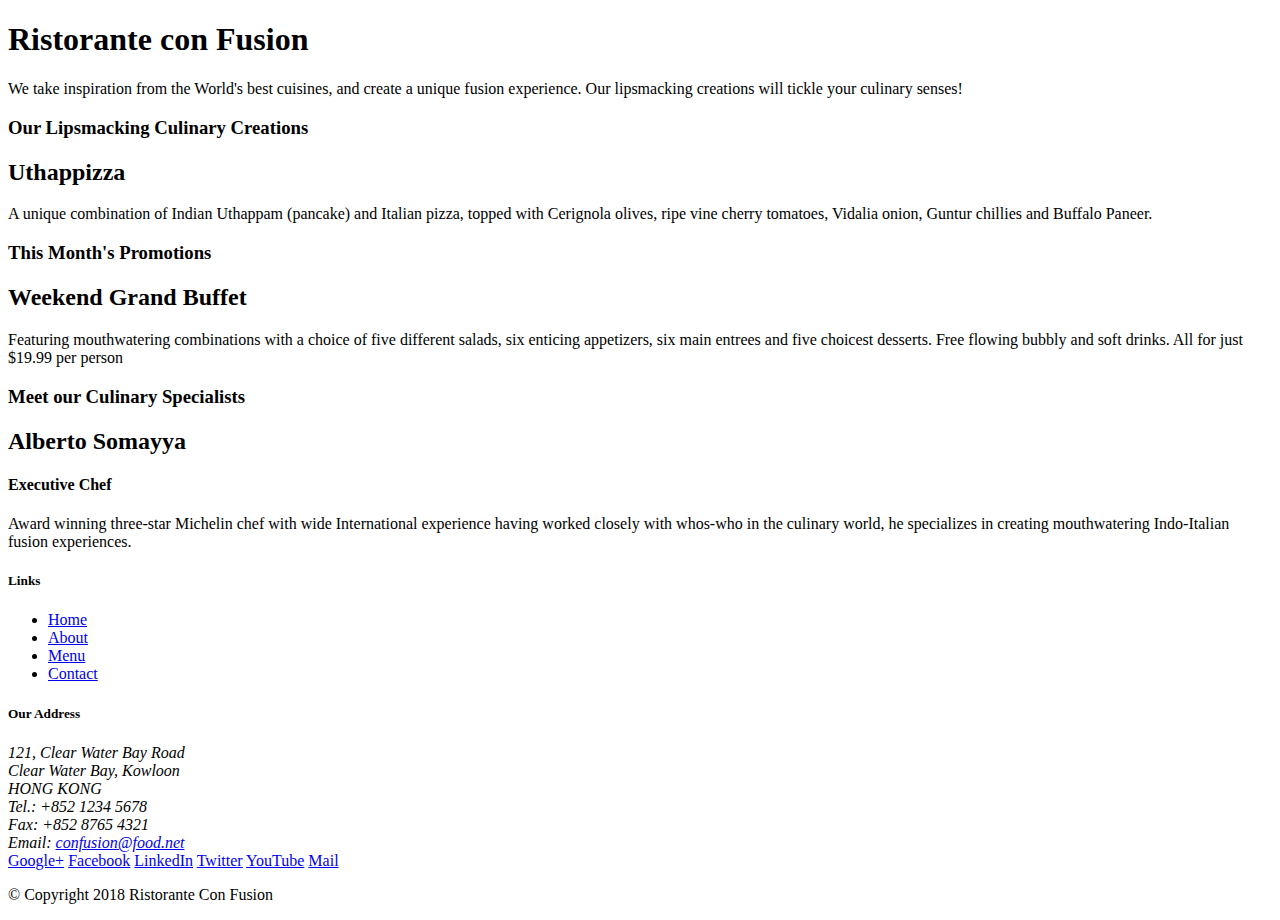
==== index.html @ 09c424a9 "Test commit to branch" ====
<!DOCTYPE html>
<html lang="en">

<head>
   <meta charset="utf-8">
   <meta name="viewport" content="width=device-width, initial-scale=1, shrink-to-fit=no">
   <meta http-equiv="x-ua-compatible" content="ie=edge">

   <!-- Bootstrap CSS -->
   <link rel="stylesheet" href="node_modules/bootstrap/dist/css/bootstrap.min.css">
    <title>GG Ristorante Con Fusion</title>
</head>

<body>

    <header>
        <div>
            <div>
                <div>
                    <h1>Ristorante con Fusion</h1>
                    <p>We take inspiration from the World's best cuisines, and create a unique fusion experience. Our lipsmacking creations will tickle your culinary senses!</p>
                </div>
                <div>
                </div>
            </div>
        </div>
    </header>

    <div>
        <div>
            <div>
                <h3>Our Lipsmacking Culinary Creations</h3>
            </div>
            <div>
                <h2>Uthappizza</h2>
                <p>A unique combination of Indian Uthappam (pancake) and Italian pizza, topped with Cerignola olives, ripe vine cherry tomatoes, Vidalia onion, Guntur chillies and Buffalo Paneer.</p>
            </div>
        </div>


        <div>
            <div>
                <h3>This Month's Promotions</h3>
            </div>
            <div>
                <h2>Weekend Grand Buffet</h2>
                <p>Featuring mouthwatering combinations with a choice of five different salads, six enticing appetizers, six main entrees and five choicest desserts. Free flowing bubbly and soft drinks. All for just $19.99 per person </p>
            </div>
        </div>

        <div>
            <div>
                <h3>Meet our Culinary Specialists</h3>
            </div>
            <div>
                <h2>Alberto Somayya</h2>
                <h4>Executive Chef</h4>
                <p>Award winning three-star Michelin chef with wide International experience having worked closely with whos-who in the culinary world, he specializes in creating mouthwatering Indo-Italian fusion experiences. </p>
            </div>
        </div>
    </div>

    <footer>
        <div>
            <div>
                <div>
                    <h5>Links</h5>
                    <ul>
                        <li><a href="#">Home</a></li>
                        <li><a href="#">About</a></li>
                        <li><a href="#">Menu</a></li>
                        <li><a href="#">Contact</a></li>
                    </ul>
                </div>
                <div>
                    <h5>Our Address</h5>
                    <address>
		              121, Clear Water Bay Road<br>
		              Clear Water Bay, Kowloon<br>
		              HONG KONG<br>
		              Tel.: +852 1234 5678<br>
		              Fax: +852 8765 4321<br>
		              Email: <a href="mailto:confusion@food.net">confusion@food.net</a>
		           </address>
                </div>
                <div>
                    <div>
                        <a href="http://google.com/+">Google+</a>
                        <a href="http://www.facebook.com/profile.php?id=">Facebook</a>
                        <a href="http://www.linkedin.com/in/">LinkedIn</a>
                        <a href="http://twitter.com/">Twitter</a>
                        <a href="http://youtube.com/">YouTube</a>
                        <a href="mailto:">Mail</a>
                    </div>
                </div>
           </div>
           <div>
                <div>
                    <p>© Copyright 2018 Ristorante Con Fusion</p>
                </div>
           </div>
        </div>
    </footer>
    <script src="node_modules/jquery/dist/jquery.slim.min.js"></script>
    <script src="node_modules/popper.js/dist/umd/popper.min.js"></script>
    <script src="node_modules/bootstrap/dist/js/bootstrap.min.js"></script>
</body>

</html>
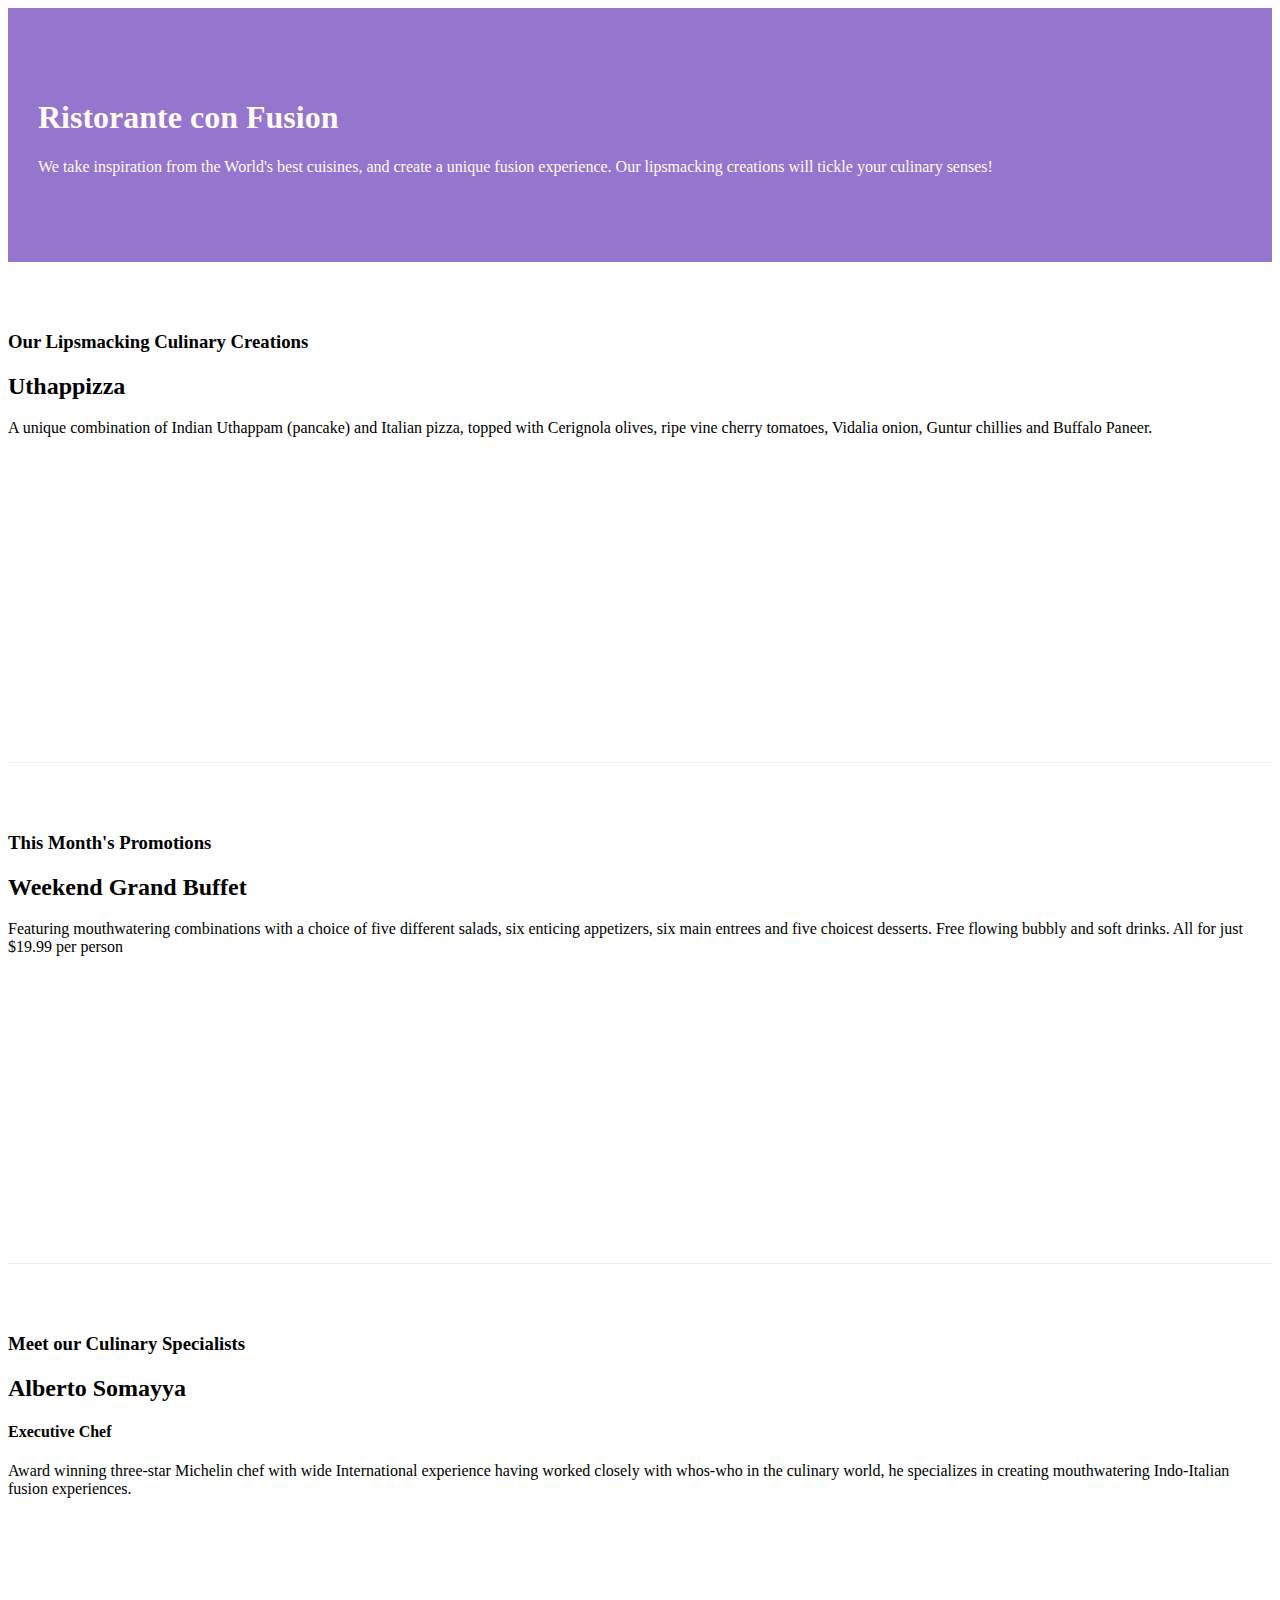
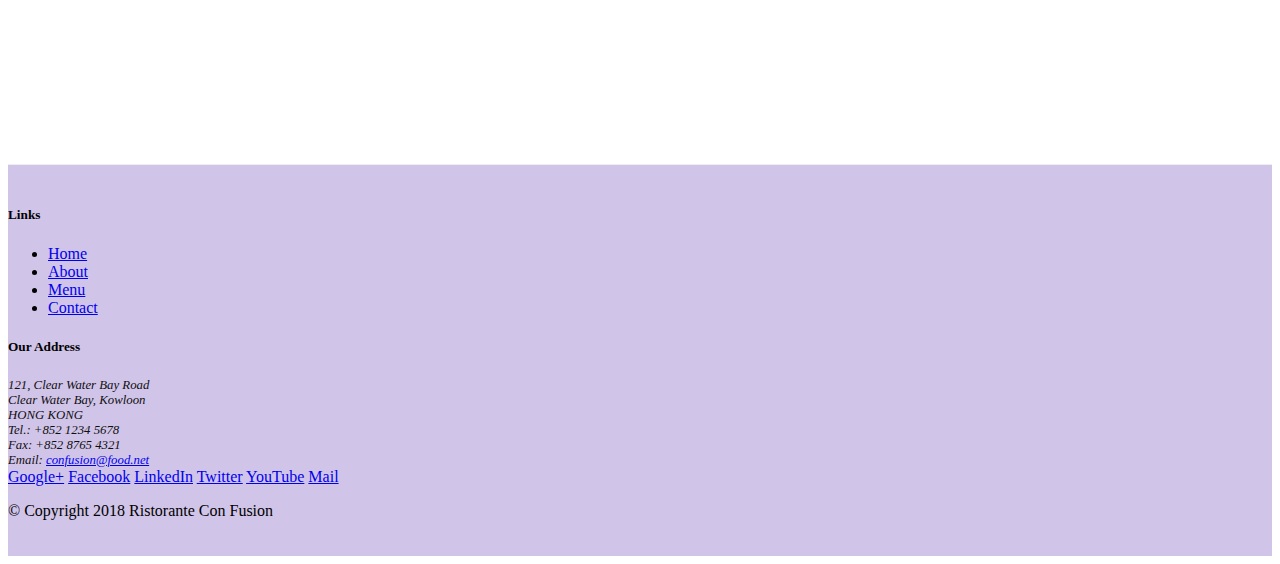
==== commit d2ab3960: "Responsive design and BootStrap Grid System" ====
--- a/index.html
+++ b/index.html
@@ -8,51 +8,52 @@
 
    <!-- Bootstrap CSS -->
    <link rel="stylesheet" href="node_modules/bootstrap/dist/css/bootstrap.min.css">
+   <link href="css/styles.css" rel="stylesheet">
     <title>GG Ristorante Con Fusion</title>
 </head>
 
 <body>
 
-    <header>
-        <div>
-            <div>
-                <div>
+    <header class="jumbotron">
+        <div class="container">
+            <div class="row row-header">
+                <div class="col-12 col-sm-6">
                     <h1>Ristorante con Fusion</h1>
                     <p>We take inspiration from the World's best cuisines, and create a unique fusion experience. Our lipsmacking creations will tickle your culinary senses!</p>
                 </div>
-                <div>
+                <div class="col-12 col-sm">
                 </div>
             </div>
         </div>
     </header>
 
-    <div>
-        <div>
-            <div>
+    <div class="container">
+        <div class="row row-content align-items-center">
+            <div class="col-12 col-sm-4 order-sm-last col-md-3">
                 <h3>Our Lipsmacking Culinary Creations</h3>
             </div>
-            <div>
+            <div class="col col-sm order-sm-first col-md">
                 <h2>Uthappizza</h2>
                 <p>A unique combination of Indian Uthappam (pancake) and Italian pizza, topped with Cerignola olives, ripe vine cherry tomatoes, Vidalia onion, Guntur chillies and Buffalo Paneer.</p>
             </div>
         </div>
 
 
-        <div>
-            <div>
+        <div class="row row-content align-items-center">
+            <div class="col-12 col-sm-4 col-md-3">
                 <h3>This Month's Promotions</h3>
             </div>
-            <div>
+            <div class="col col-sm col-md">
                 <h2>Weekend Grand Buffet</h2>
                 <p>Featuring mouthwatering combinations with a choice of five different salads, six enticing appetizers, six main entrees and five choicest desserts. Free flowing bubbly and soft drinks. All for just $19.99 per person </p>
             </div>
         </div>
 
-        <div>
-            <div>
+        <div class="row row-content align-items-center">
+            <div class="col-12 col-sm-4 order-sm-last col-md-3">
                 <h3>Meet our Culinary Specialists</h3>
             </div>
-            <div>
+            <div class="col col-sm order-sm-first col-md">
                 <h2>Alberto Somayya</h2>
                 <h4>Executive Chef</h4>
                 <p>Award winning three-star Michelin chef with wide International experience having worked closely with whos-who in the culinary world, he specializes in creating mouthwatering Indo-Italian fusion experiences. </p>
@@ -60,19 +61,19 @@
         </div>
     </div>
 
-    <footer>
-        <div>
-            <div>
-                <div>
+    <footer  class="footer">
+        <div class="container">
+            <div class="row">
+                <div class="col-4 offset-1 col-sm-2">
                     <h5>Links</h5>
-                    <ul>
+                    <ul class="list-unstyled">
                         <li><a href="#">Home</a></li>
                         <li><a href="#">About</a></li>
                         <li><a href="#">Menu</a></li>
                         <li><a href="#">Contact</a></li>
                     </ul>
                 </div>
-                <div>
+                <div class="col-7 col-sm-5">
                     <h5>Our Address</h5>
                     <address>
 		              121, Clear Water Bay Road<br>
@@ -83,8 +84,8 @@
 		              Email: <a href="mailto:confusion@food.net">confusion@food.net</a>
 		           </address>
                 </div>
-                <div>
-                    <div>
+                <div class="col-12 col-sm-4">
+                    <div class="text-center">
                         <a href="http://google.com/+">Google+</a>
                         <a href="http://www.facebook.com/profile.php?id=">Facebook</a>
                         <a href="http://www.linkedin.com/in/">LinkedIn</a>
@@ -94,7 +95,7 @@
                     </div>
                 </div>
            </div>
-           <div>
+           <div class="row justify-content-center">
                 <div>
                     <p>© Copyright 2018 Ristorante Con Fusion</p>
                 </div>
--- a/css/styles.css
+++ b/css/styles.css
@@ -0,0 +1,30 @@
+.row-header{
+    margin:0px auto;
+    padding:0px;
+}
+
+.row-content {
+    margin:0px auto;
+    padding: 50px 0px 50px 0px;
+    border-bottom: 1px ridge;
+    min-height:400px;
+}
+
+.footer{
+    background-color: #D1C4E9;
+    margin:0px auto;
+    padding: 20px 0px 20px 0px;
+}
+
+.jumbotron {
+    padding:70px 30px 70px 30px;
+    margin:0px auto;
+    background: #9575CD ;
+    color:floralwhite;
+}
+
+address{
+    font-size:80%;
+    margin:0px;
+    color:#0f0f0f;
+}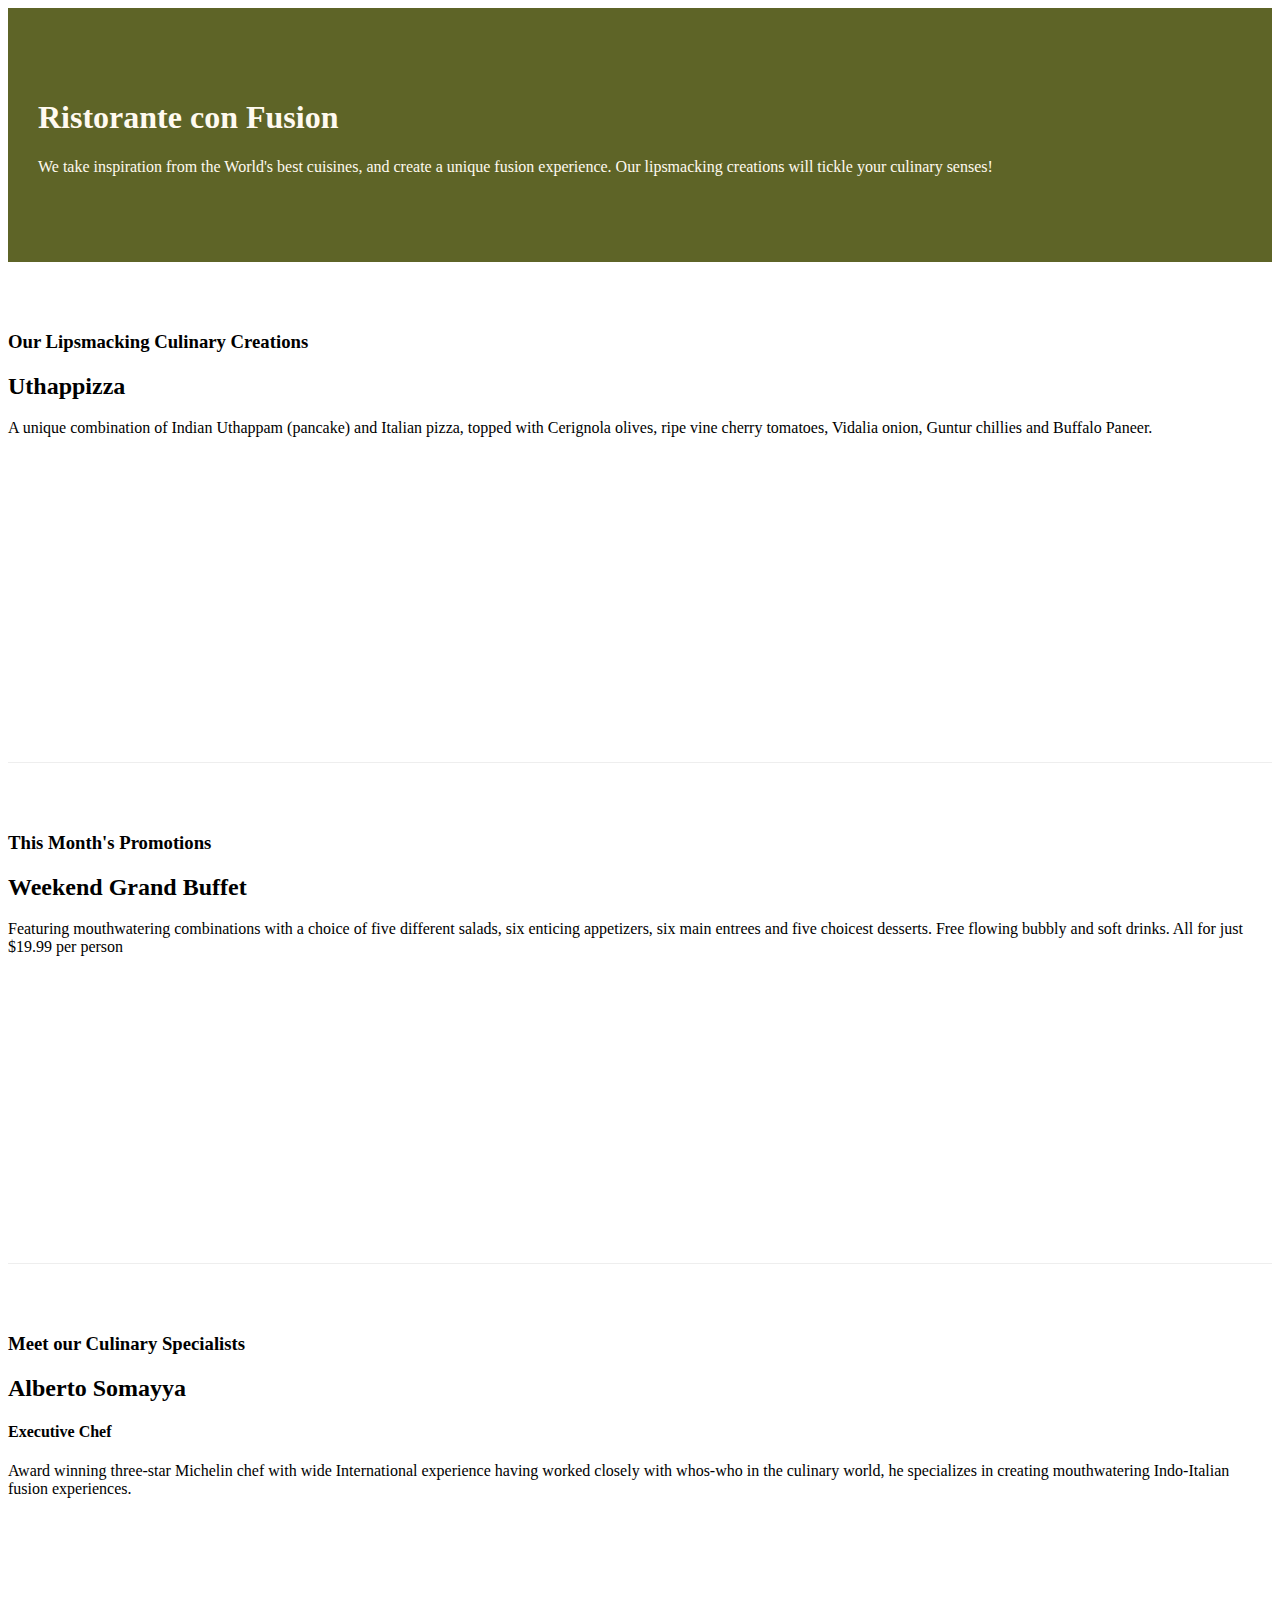
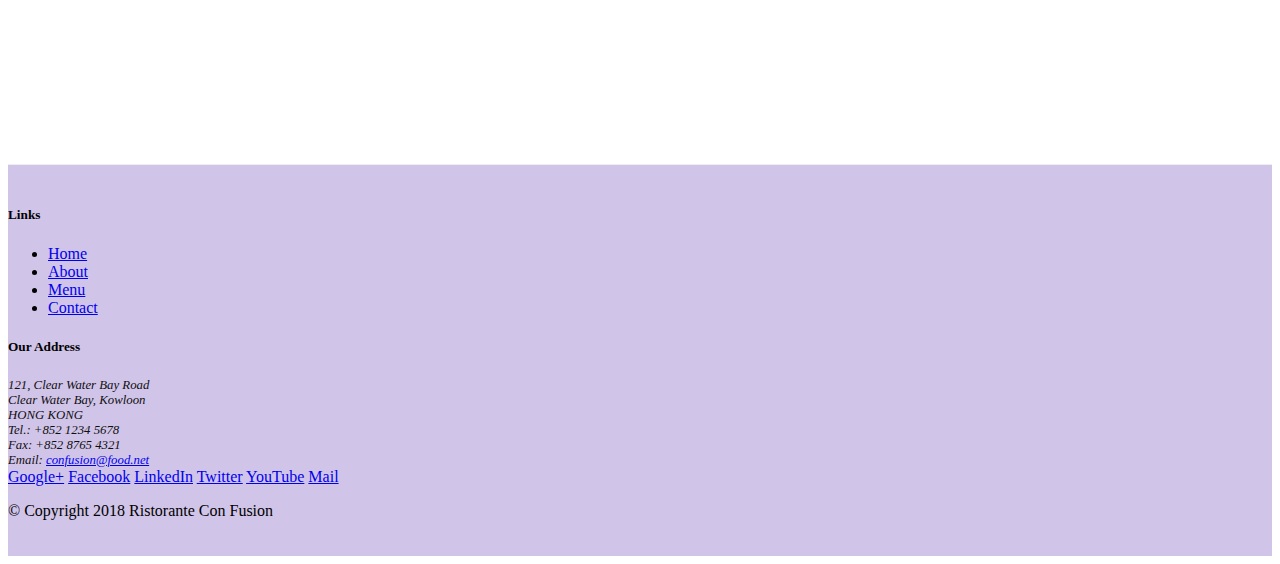
==== commit 6f518329: "Assignment:Responsive design and BootStrap Grid System" ====
--- a/index.html
+++ b/index.html
@@ -34,7 +34,7 @@
             </div>
             <div class="col col-sm order-sm-first col-md">
                 <h2>Uthappizza</h2>
-                <p>A unique combination of Indian Uthappam (pancake) and Italian pizza, topped with Cerignola olives, ripe vine cherry tomatoes, Vidalia onion, Guntur chillies and Buffalo Paneer.</p>
+                <p class="d-none d-sm-block">A unique combination of Indian Uthappam (pancake) and Italian pizza, topped with Cerignola olives, ripe vine cherry tomatoes, Vidalia onion, Guntur chillies and Buffalo Paneer.</p>
             </div>
         </div>
 
@@ -45,7 +45,7 @@
             </div>
             <div class="col col-sm col-md">
                 <h2>Weekend Grand Buffet</h2>
-                <p>Featuring mouthwatering combinations with a choice of five different salads, six enticing appetizers, six main entrees and five choicest desserts. Free flowing bubbly and soft drinks. All for just $19.99 per person </p>
+                <p class="d-none d-sm-block">Featuring mouthwatering combinations with a choice of five different salads, six enticing appetizers, six main entrees and five choicest desserts. Free flowing bubbly and soft drinks. All for just $19.99 per person </p>
             </div>
         </div>
 
@@ -56,7 +56,7 @@
             <div class="col col-sm order-sm-first col-md">
                 <h2>Alberto Somayya</h2>
                 <h4>Executive Chef</h4>
-                <p>Award winning three-star Michelin chef with wide International experience having worked closely with whos-who in the culinary world, he specializes in creating mouthwatering Indo-Italian fusion experiences. </p>
+                <p class="d-none d-sm-block">Award winning three-star Michelin chef with wide International experience having worked closely with whos-who in the culinary world, he specializes in creating mouthwatering Indo-Italian fusion experiences. </p>
             </div>
         </div>
     </div>
--- a/css/styles.css
+++ b/css/styles.css
@@ -19,7 +19,7 @@
 .jumbotron {
     padding:70px 30px 70px 30px;
     margin:0px auto;
-    background: #9575CD ;
+    background: #5E6427 ;
     color:floralwhite;
 }
 
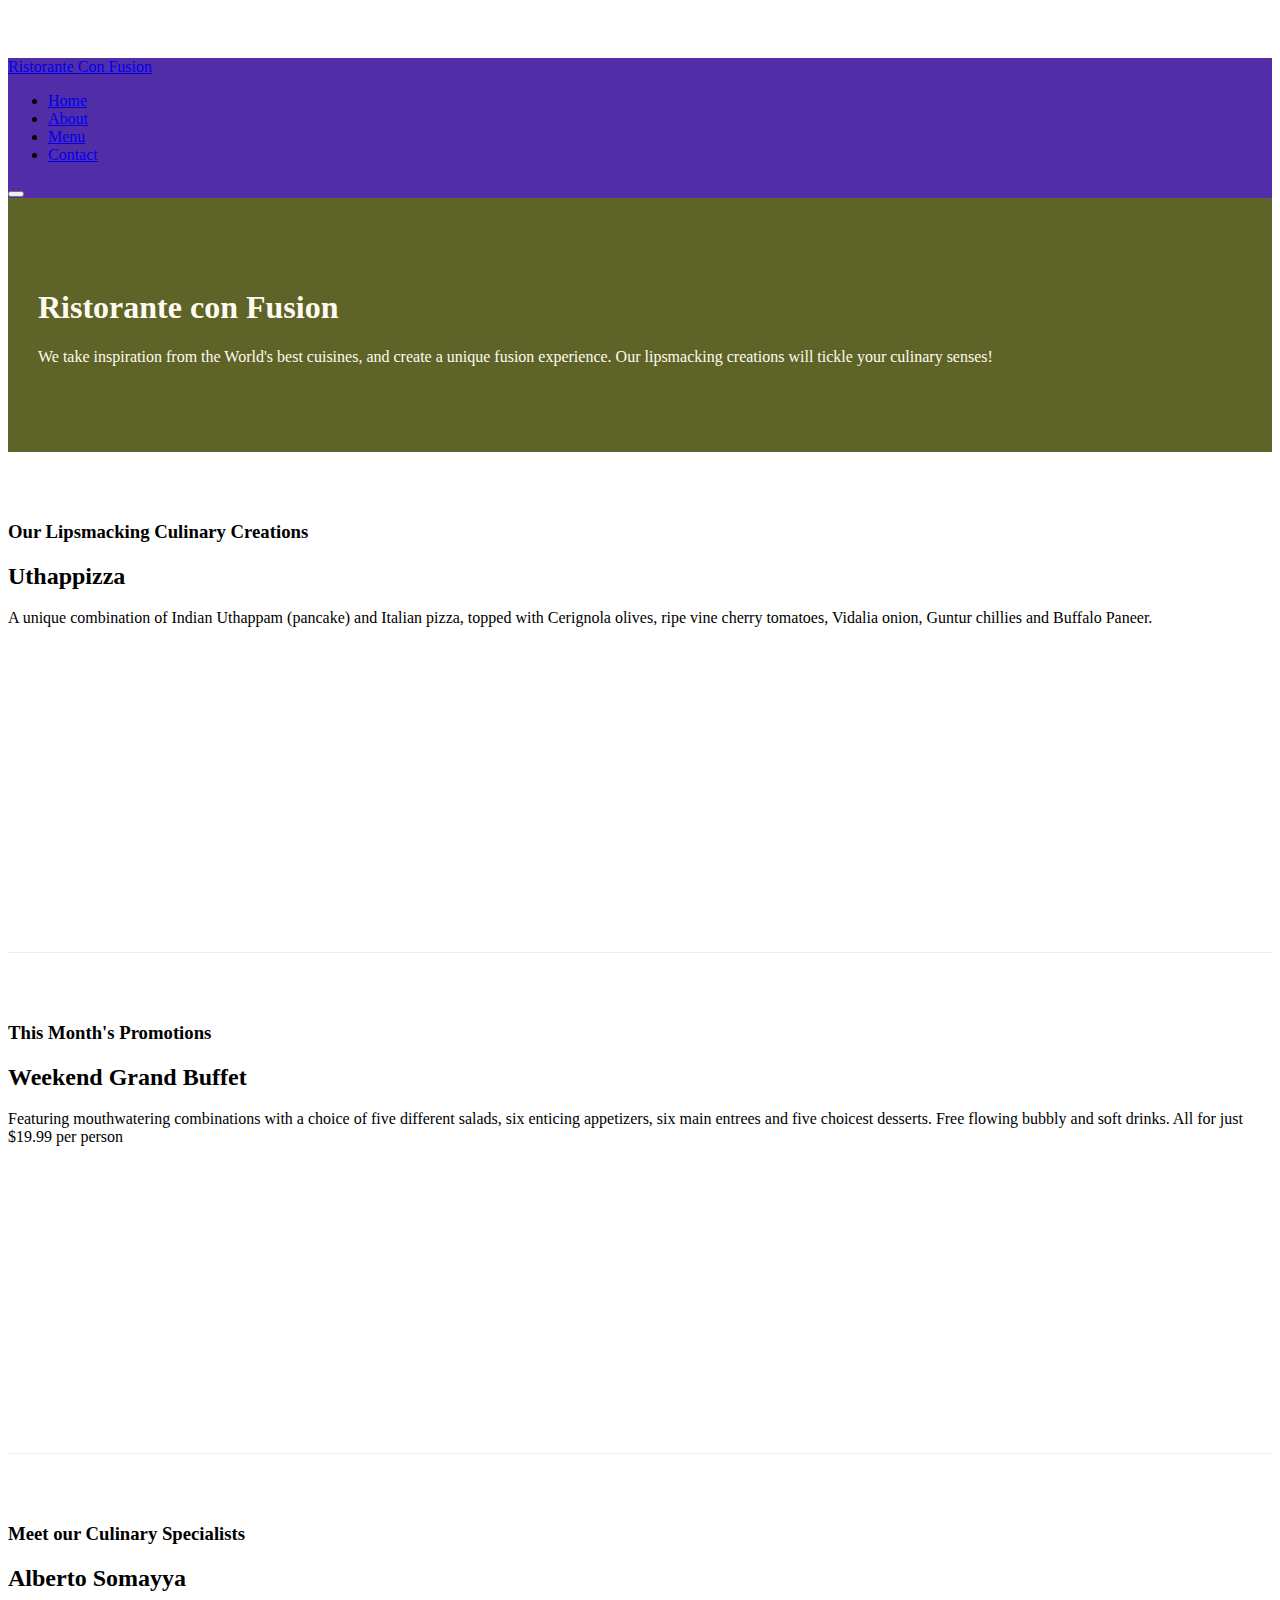
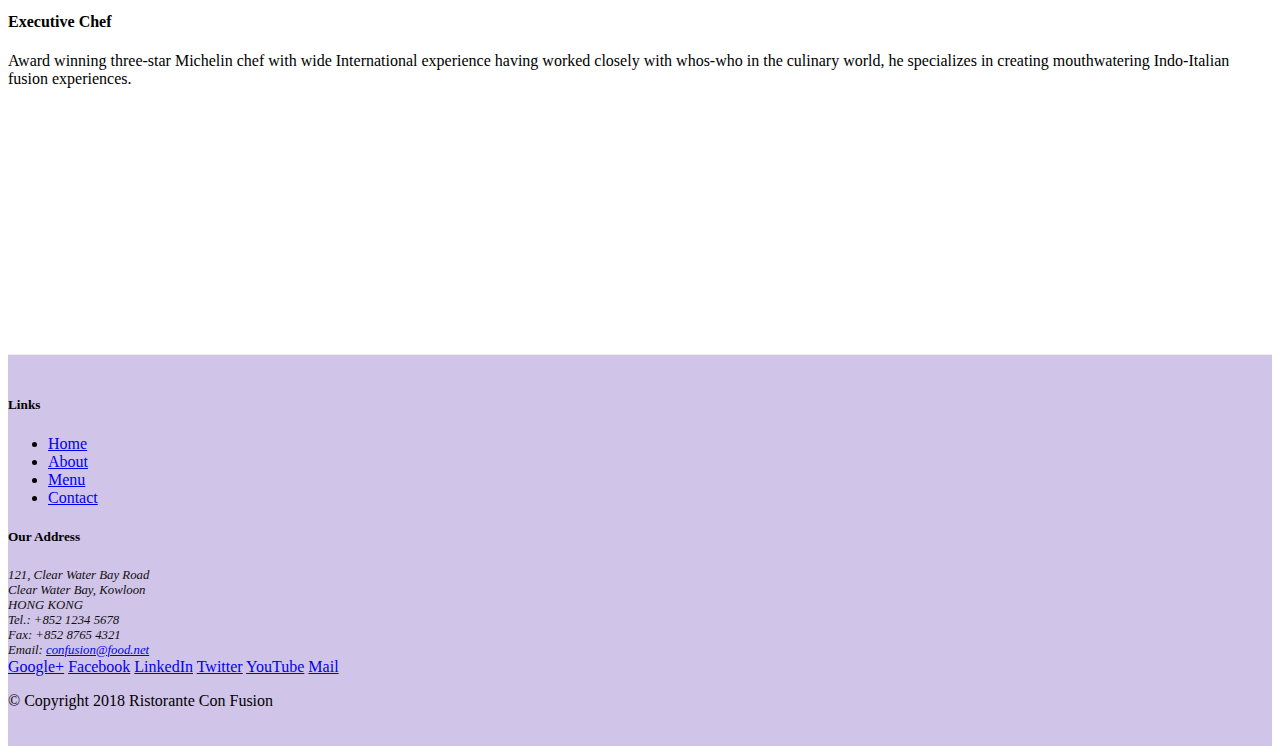
==== commit 835fb3fb: "Nav Bar and Bread Crumbs" ====
--- a/index.html
+++ b/index.html
@@ -13,7 +13,22 @@
 </head>
 
 <body>
-
+	<nav class="navbar navbar-dark navbar-expand-sm bg-primary fixed-top">
+        <div class="container">
+           <a class="navbar-brand" href="#">Ristorante Con Fusion</a>
+				<div class="collapse navbar-collapse" id="Navbar">
+					<ul class="navbar-nav mr-auto">
+						<li class="nav-item active"><a class="nav-link" href="#">Home</a></li>
+						<li class="nav-item"><a class="nav-link" href="./aboutus.html">About</a></li>
+						<li class="nav-item"><a class="nav-link" href="#">Menu</a></li>
+						<li class="nav-item"><a class="nav-link" href="#">Contact</a></li>
+					</ul>  
+				</div>
+        </div>
+		<button class="navbar-toggler" type="button" data-toggle="collapse" data-target="#Navbar">
+                <span class="navbar-toggler-icon"></span>
+        </button>
+    </nav>
     <header class="jumbotron">
         <div class="container">
             <div class="row row-header">
--- a/css/styles.css
+++ b/css/styles.css
@@ -27,4 +27,13 @@
     font-size:80%;
     margin:0px;
     color:#0f0f0f;
+}
+
+body{
+	padding:50px 0px 0px 0px;
+	z-index:0;  /**The z-index property specifies the stack order of an element.An element with greater stack order is always in front of an element with a lower stack order.**/
+}
+
+.navbar-dark {
+     background-color: #512DA8;
 }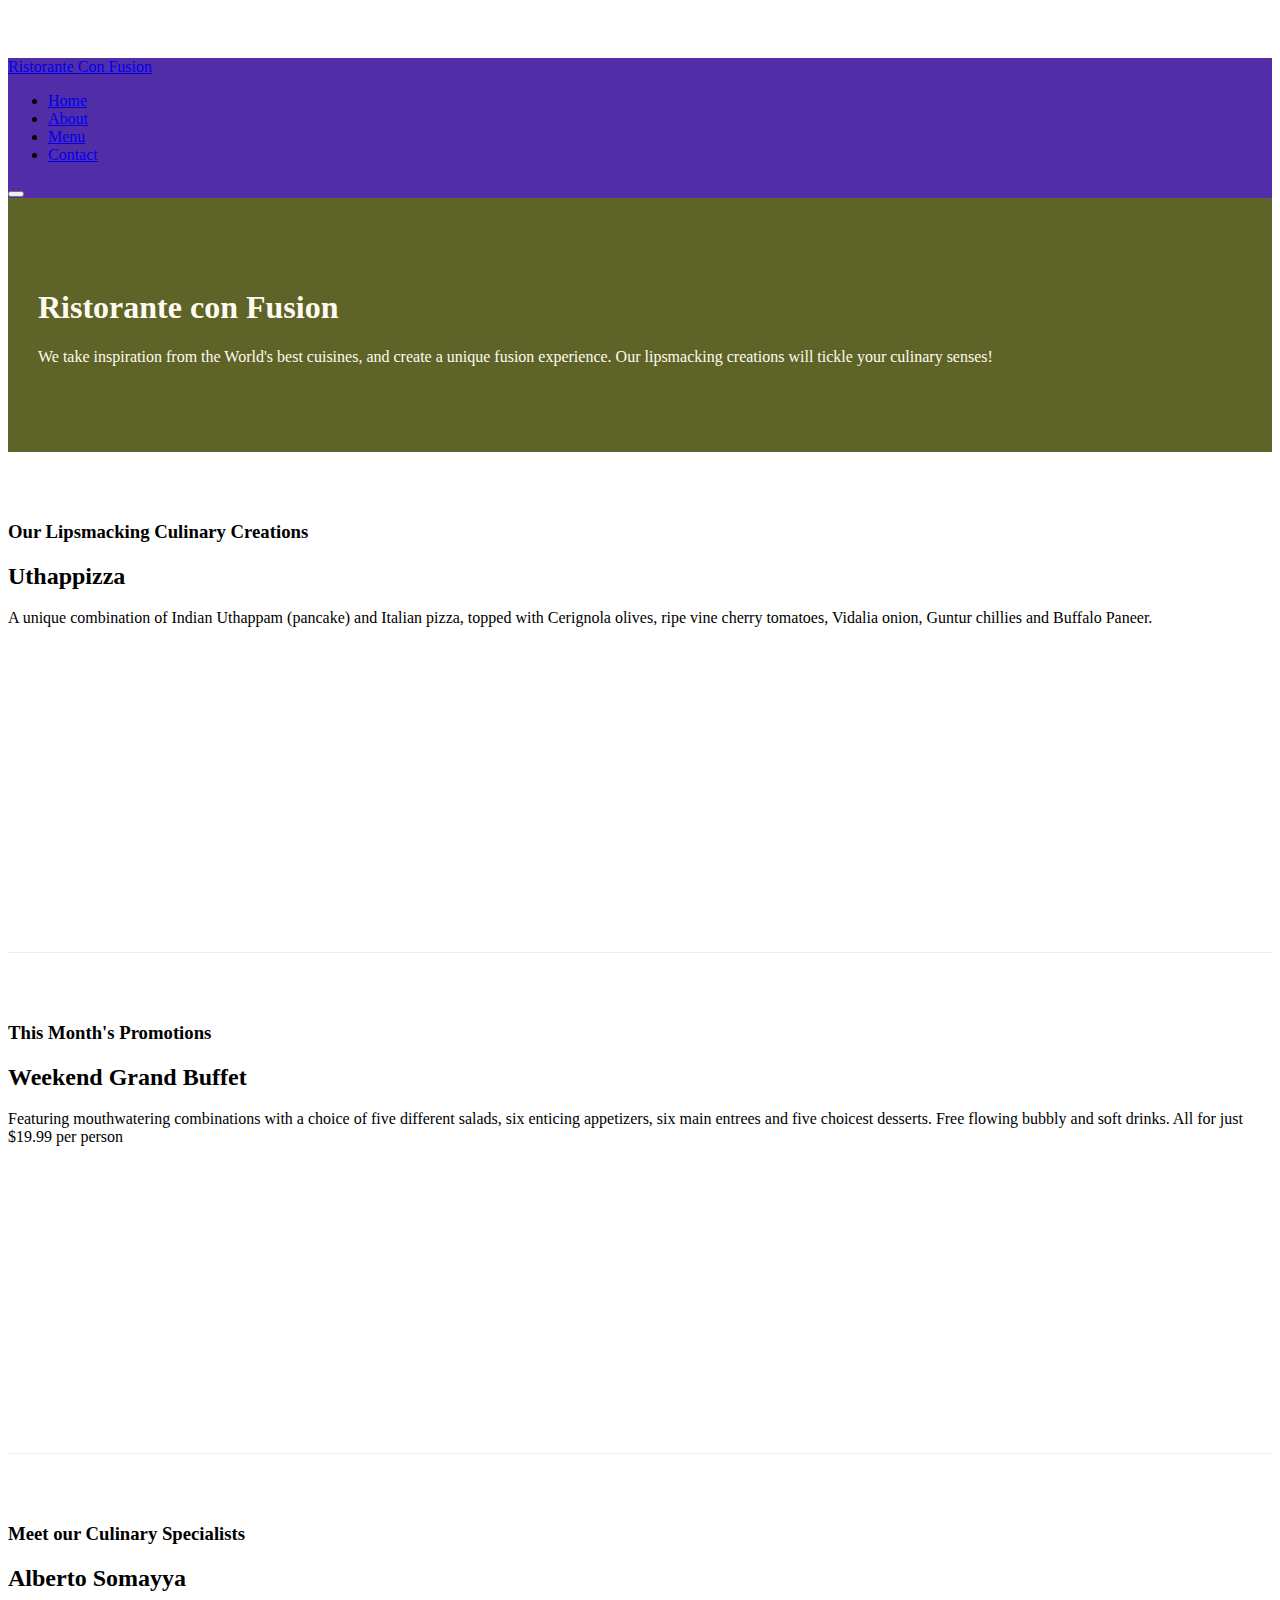
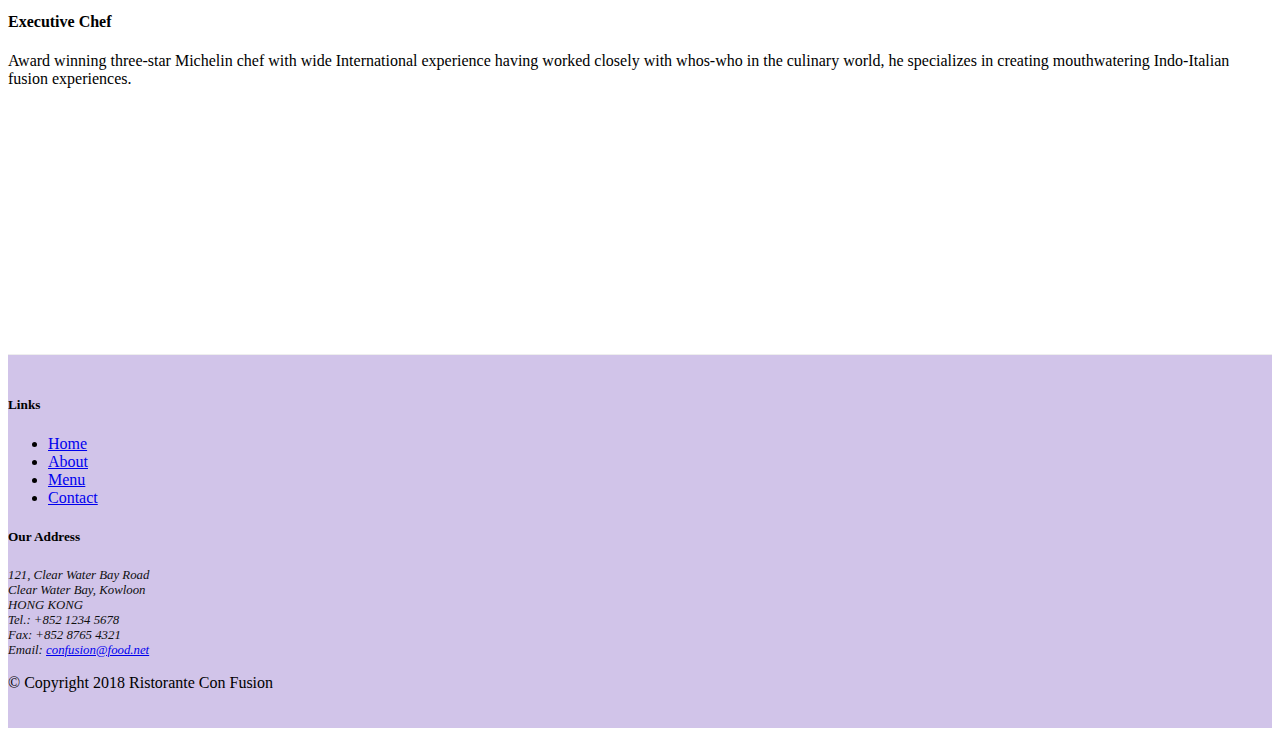
==== commit 243d8217: "Icon Fonts" ====
--- a/index.html
+++ b/index.html
@@ -8,6 +8,8 @@
 
    <!-- Bootstrap CSS -->
    <link rel="stylesheet" href="node_modules/bootstrap/dist/css/bootstrap.min.css">
+   <link rel="stylesheet" href="node_modules/font-awesome/css/font-awesome.min.css">
+   <link rel="stylesheet" href="node_modules/bootstrap-social/bootstrap-social.css">
    <link href="css/styles.css" rel="stylesheet">
     <title>GG Ristorante Con Fusion</title>
 </head>
@@ -18,11 +20,11 @@
            <a class="navbar-brand" href="#">Ristorante Con Fusion</a>
 				<div class="collapse navbar-collapse" id="Navbar">
 					<ul class="navbar-nav mr-auto">
-						<li class="nav-item active"><a class="nav-link" href="#">Home</a></li>
-						<li class="nav-item"><a class="nav-link" href="./aboutus.html">About</a></li>
-						<li class="nav-item"><a class="nav-link" href="#">Menu</a></li>
-						<li class="nav-item"><a class="nav-link" href="#">Contact</a></li>
-					</ul>  
+						<li class="nav-item active"><a class="nav-link" href="#"><span class="fa fa-home fa-lg"></span>Home</a></li>
+						<li class="nav-item"><a class="nav-link" href="./aboutus.html"><span class="fa fa-info fa-lg"></span>About</a></li>
+						<li class="nav-item"><a class="nav-link" href="#"><span class="fa fa-list fa-lg"></span>Menu</a></li>
+						<li class="nav-item"><a class="nav-link" href="#"><span class="fa fa-address-card fa-lg"></span>Contact</a></li>
+					</ul>
 				</div>
         </div>
 		<button class="navbar-toggler" type="button" data-toggle="collapse" data-target="#Navbar">
@@ -94,19 +96,19 @@
 		              121, Clear Water Bay Road<br>
 		              Clear Water Bay, Kowloon<br>
 		              HONG KONG<br>
-		              Tel.: +852 1234 5678<br>
-		              Fax: +852 8765 4321<br>
-		              Email: <a href="mailto:confusion@food.net">confusion@food.net</a>
+		              Tel.: <i class="fa fa-phone fa-lg"></i>+852 1234 5678<br>
+		              Fax: <i class="fa fa-fax fa-lg"></i>+852 8765 4321<br>
+		              Email<i class="fa fa-envelope fa-lg"></i>: <a href="mailto:confusion@food.net">confusion@food.net</a>
 		           </address>
                 </div>
                 <div class="col-12 col-sm-4">
                     <div class="text-center">
-                        <a href="http://google.com/+">Google+</a>
-                        <a href="http://www.facebook.com/profile.php?id=">Facebook</a>
-                        <a href="http://www.linkedin.com/in/">LinkedIn</a>
-                        <a href="http://twitter.com/">Twitter</a>
-                        <a href="http://youtube.com/">YouTube</a>
-                        <a href="mailto:">Mail</a>
+                        <a class="btn btn-social-icon btn-google" href="http://google.com/+"><i class="fa fa-google-plus"></i></a>
+                        <a class="btn btn-social-icon btn-facebook" href="http://www.facebook.com/profile.php?id="><i class="fa fa-facebook"></i></a>
+                        <a class="btn btn-social-icon btn-linkedin" href="http://www.linkedin.com/in/"><i class="fa fa-linkedin"></i></a>
+                        <a class="btn btn-social-icon btn-twitter" href="http://twitter.com/"><i class="fa fa-twitter"></i></a>
+                        <a class="btn btn-social-icon btn-youtube" href="http://youtube.com/"><i class="fa fa-youtube"></i></a>
+                        <a class="btn btn-social-icon" href="mailto:"><i class="fa fa-envelope fa-lg"></i></a>
                     </div>
                 </div>
            </div>
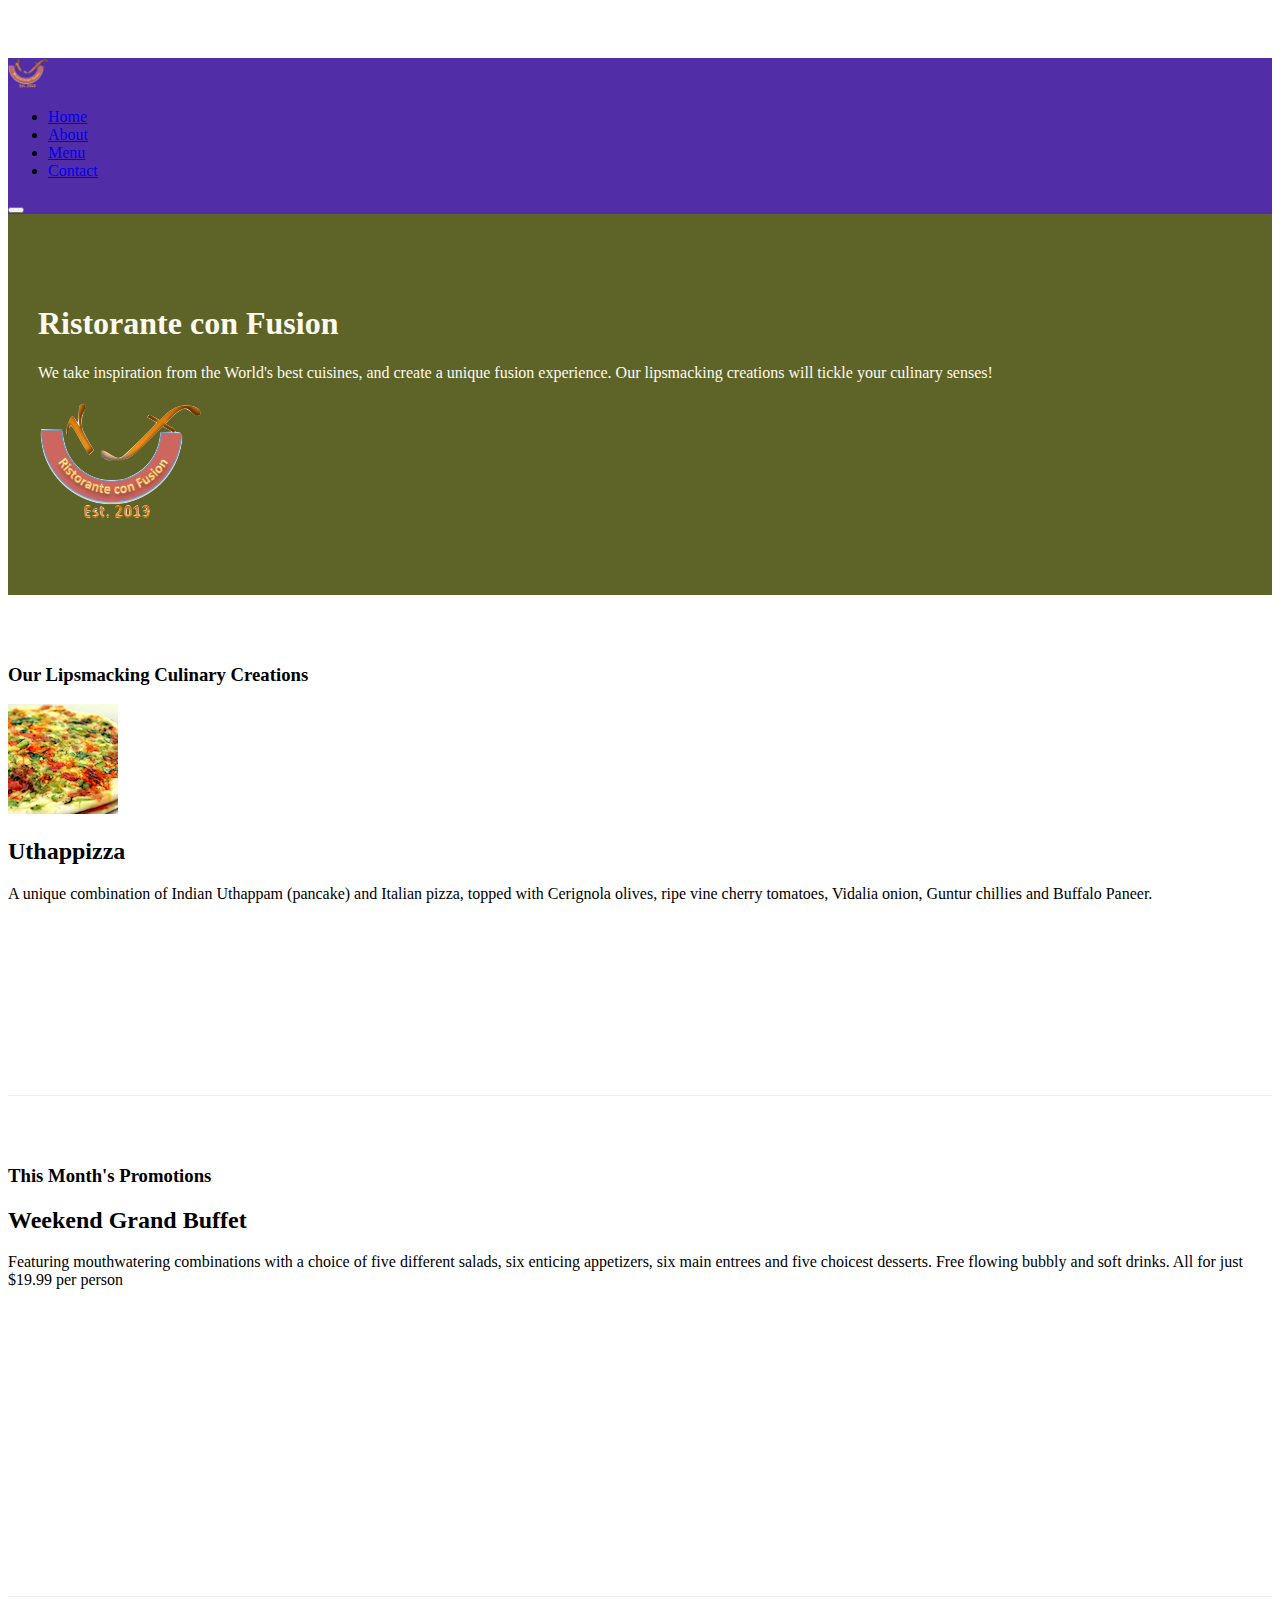
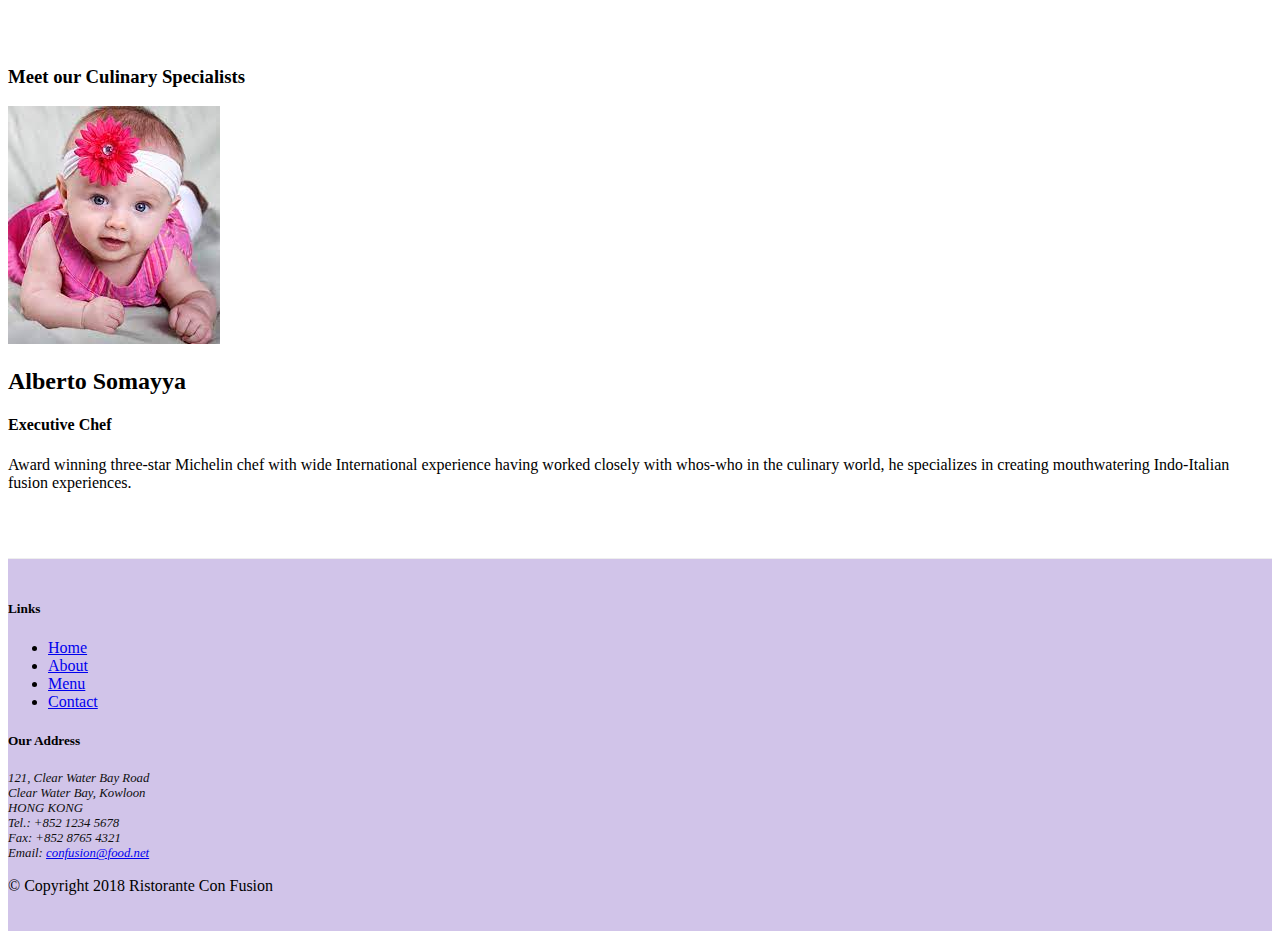
==== commit 210bb020: "Images and Media" ====
--- a/index.html
+++ b/index.html
@@ -17,13 +17,13 @@
 <body>
 	<nav class="navbar navbar-dark navbar-expand-sm bg-primary fixed-top">
         <div class="container">
-           <a class="navbar-brand" href="#">Ristorante Con Fusion</a>
+           <a class="navbar-brand" href="#"><img src="img/logo.png" height="30" width="41"></a>
 				<div class="collapse navbar-collapse" id="Navbar">
 					<ul class="navbar-nav mr-auto">
 						<li class="nav-item active"><a class="nav-link" href="#"><span class="fa fa-home fa-lg"></span>Home</a></li>
 						<li class="nav-item"><a class="nav-link" href="./aboutus.html"><span class="fa fa-info fa-lg"></span>About</a></li>
 						<li class="nav-item"><a class="nav-link" href="#"><span class="fa fa-list fa-lg"></span>Menu</a></li>
-						<li class="nav-item"><a class="nav-link" href="#"><span class="fa fa-address-card fa-lg"></span>Contact</a></li>
+						<li class="nav-item"><a class="nav-link" href="./contactus.html"><span class="fa fa-address-card fa-lg"></span>Contact</a></li>
 					</ul>
 				</div>
         </div>
@@ -38,7 +38,8 @@
                     <h1>Ristorante con Fusion</h1>
                     <p>We take inspiration from the World's best cuisines, and create a unique fusion experience. Our lipsmacking creations will tickle your culinary senses!</p>
                 </div>
-                <div class="col-12 col-sm">
+                <div class="col-12 col-sm align-self-center">
+                    <img src="img/logo.png" class="img-fluid">
                 </div>
             </div>
         </div>
@@ -50,8 +51,13 @@
                 <h3>Our Lipsmacking Culinary Creations</h3>
             </div>
             <div class="col col-sm order-sm-first col-md">
-                <h2>Uthappizza</h2>
-                <p class="d-none d-sm-block">A unique combination of Indian Uthappam (pancake) and Italian pizza, topped with Cerignola olives, ripe vine cherry tomatoes, Vidalia onion, Guntur chillies and Buffalo Paneer.</p>
+              <div class="media">
+                <img src="img/uthappizza.png" class="d-flex mr-3 img-thumbnail" alt="Uthappizza">
+                <div class="media-body">
+                  <h2 class="mt-0">Uthappizza</h2>
+                  <p class="d-none d-sm-block">A unique combination of Indian Uthappam (pancake) and Italian pizza, topped with Cerignola olives, ripe vine cherry tomatoes, Vidalia onion, Guntur chillies and Buffalo Paneer.</p>
+                </div>
+              </div>
             </div>
         </div>
 
@@ -71,9 +77,14 @@
                 <h3>Meet our Culinary Specialists</h3>
             </div>
             <div class="col col-sm order-sm-first col-md">
-                <h2>Alberto Somayya</h2>
-                <h4>Executive Chef</h4>
-                <p class="d-none d-sm-block">Award winning three-star Michelin chef with wide International experience having worked closely with whos-who in the culinary world, he specializes in creating mouthwatering Indo-Italian fusion experiences. </p>
+              <div class="media">
+                <img src="img/baby.png" class="d-flex mr-3 img-thumbnail" alt="HelloBaby!!">
+                <div class="media-body">
+                  <h2 class="mt-0">Alberto Somayya</h2>
+                  <h4>Executive Chef</h4>
+                  <p class="d-none d-sm-block">Award winning three-star Michelin chef with wide International experience having worked closely with whos-who in the culinary world, he specializes in creating mouthwatering Indo-Italian fusion experiences. </p>
+                </div>
+              </div>
             </div>
         </div>
     </div>
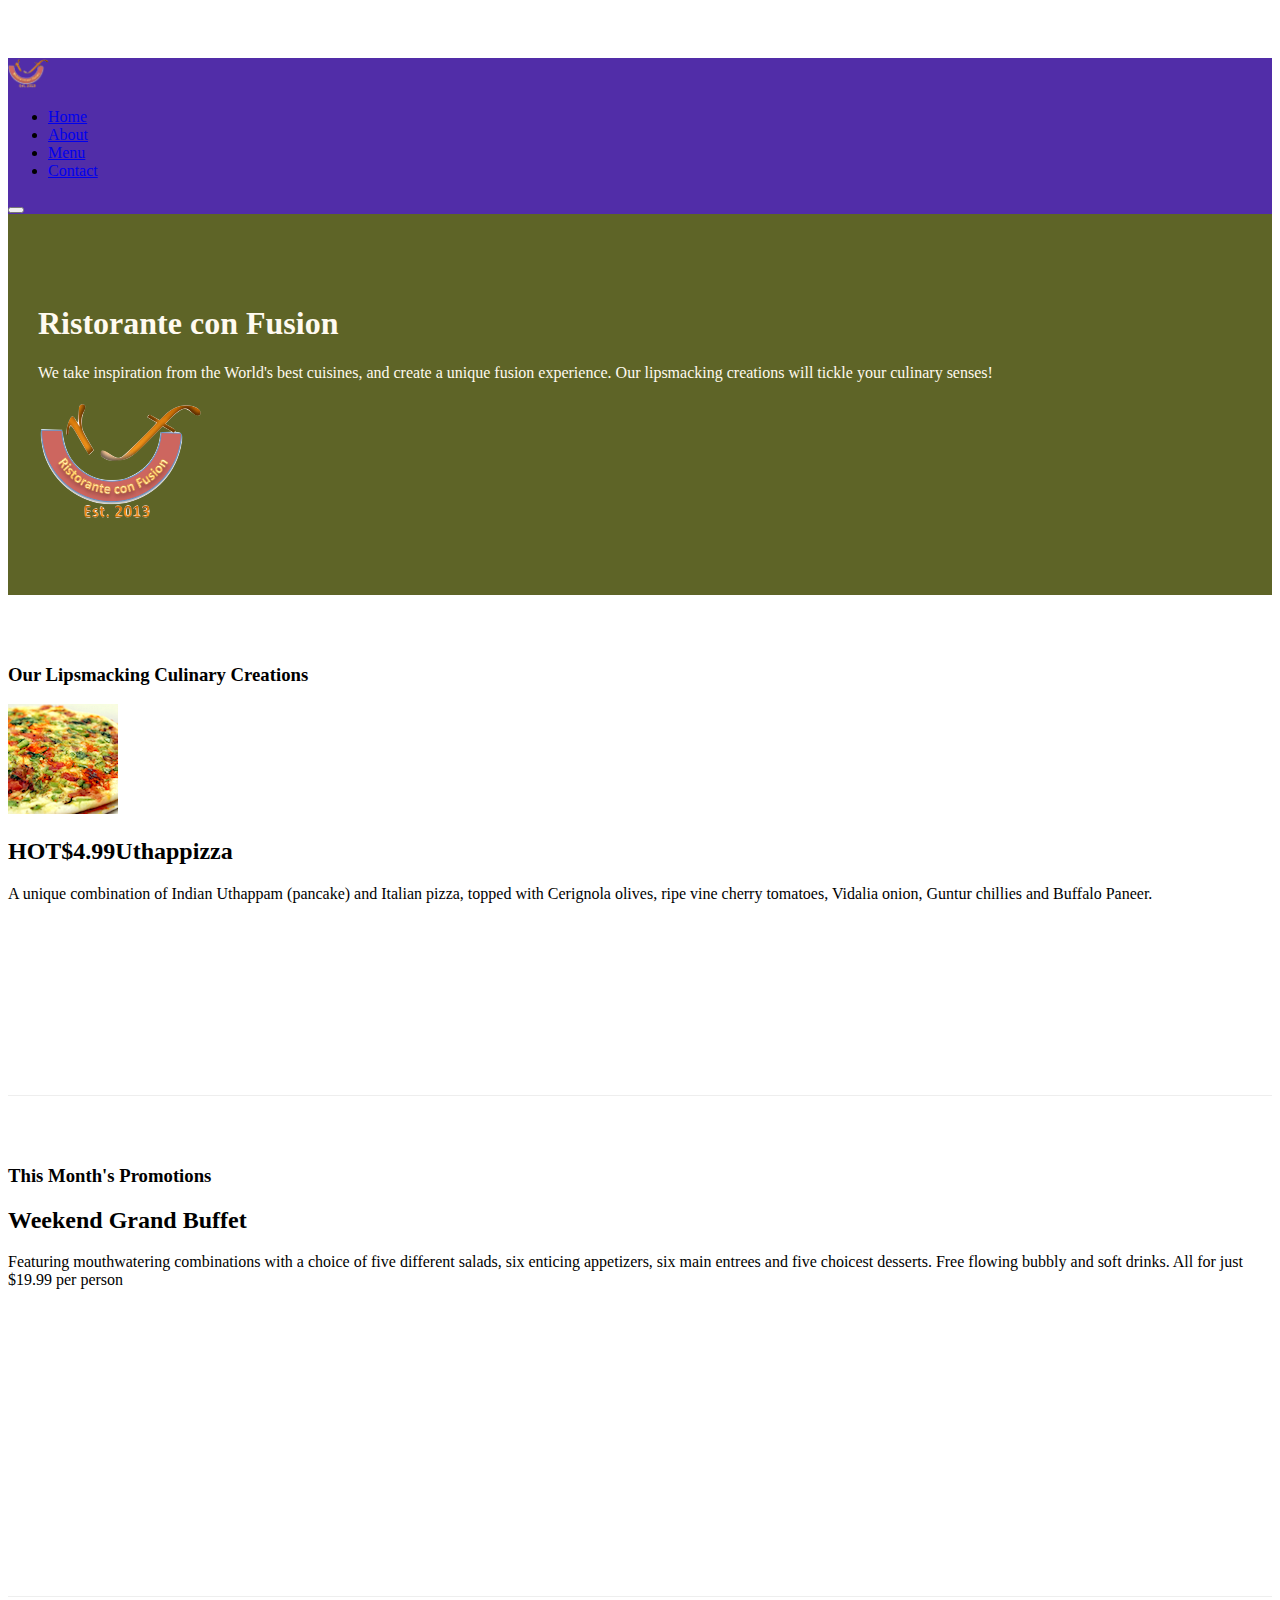
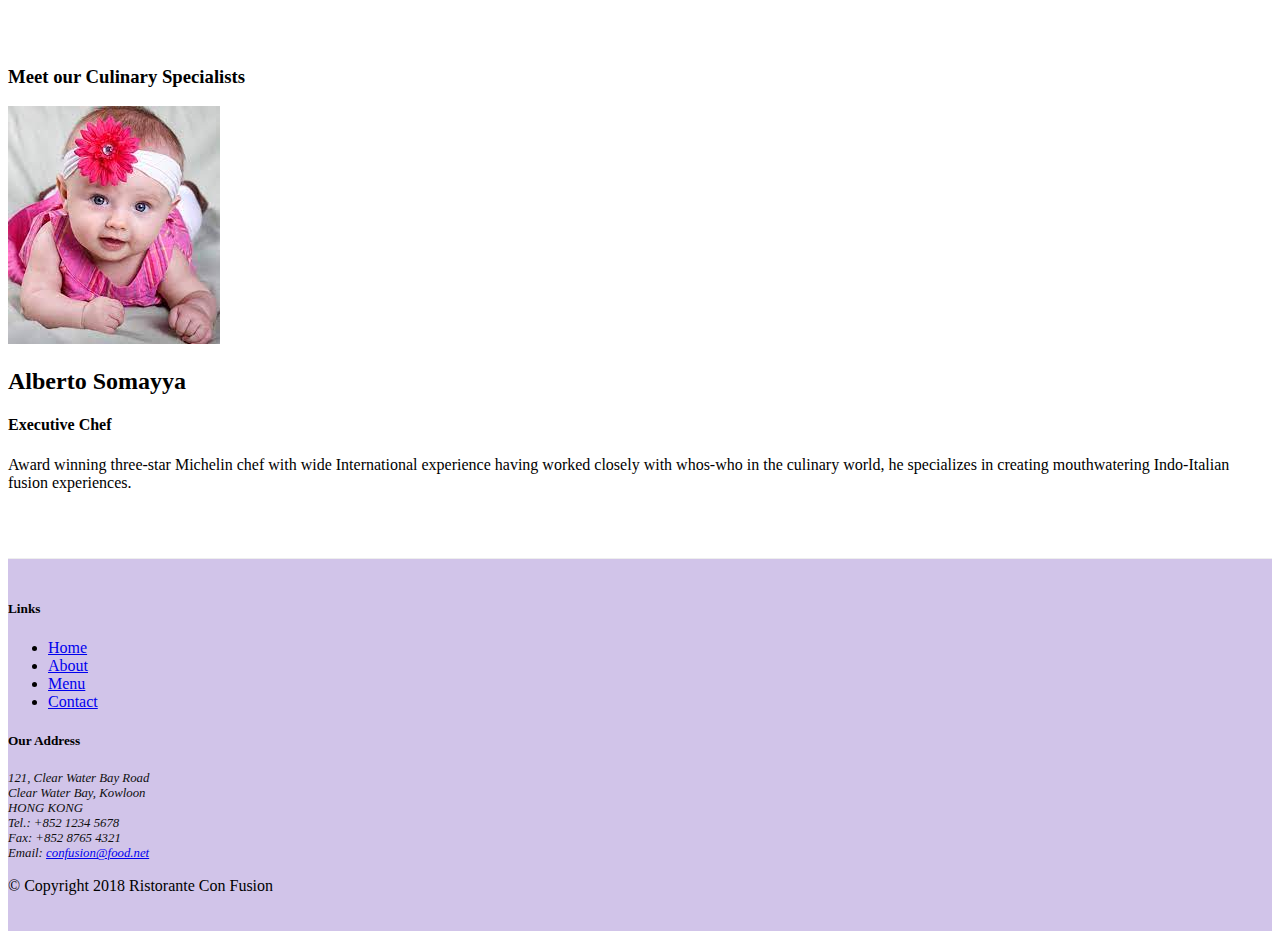
==== commit 9c80b258: "Badges" ====
--- a/index.html
+++ b/index.html
@@ -54,7 +54,7 @@
               <div class="media">
                 <img src="img/uthappizza.png" class="d-flex mr-3 img-thumbnail" alt="Uthappizza">
                 <div class="media-body">
-                  <h2 class="mt-0">Uthappizza</h2>
+                  <h2 class="mt-0"><span class="badge badge-danger">HOT</span><span class="badge badge-pill badge-secondary">$4.99</span>Uthappizza</h2>
                   <p class="d-none d-sm-block">A unique combination of Indian Uthappam (pancake) and Italian pizza, topped with Cerignola olives, ripe vine cherry tomatoes, Vidalia onion, Guntur chillies and Buffalo Paneer.</p>
                 </div>
               </div>
